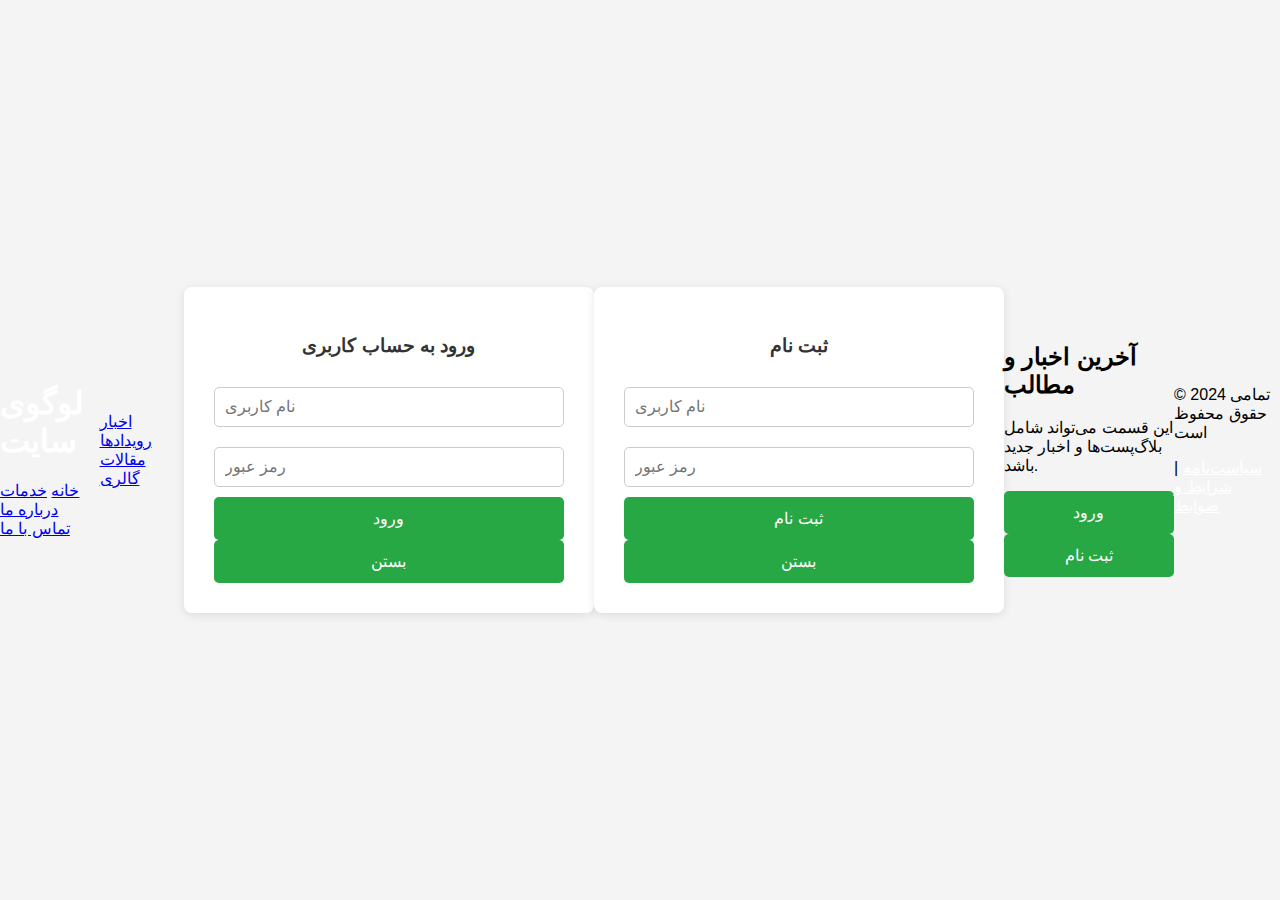
==== index2.html @ 3748f144 "Add files via upload" ====
<!DOCTYPE html>
<html lang="fa">
<head>
    <meta charset="UTF-8">
    <meta name="viewport" content="width=device-width, initial-scale=1.0">
    <title>داشبورد وب‌سایت</title>
    <link rel="stylesheet" href="styles.css">
</head>
<body>

<header>
    <h1 style="color: white;">لوگوی سایت</h1>
    <nav>
        <a href="#">خانه</a>
        <a href="#">خدمات</a>
        <a href="#">درباره ما</a>
        <a href="#">تماس با ما</a>
    </nav>
</header>

<div class="submenu">
    <a href="#">اخبار</a>
    <a href="#">رویدادها</a>
    <a href="#">مقالات</a>
    <a href="#">گالری</a>
</div>

<div class="slider">
    <div class="slides">
        <div class="slide" style="background-image: url('assets/image1.jpg');"></div>
        <div class="slide" style="background-image: url('assets/image2.jpg');"></div>
        <div class="slide" style="background-image: url('assets/image3.jpg');"></div>
    </div>
</div>

<div class="login">
    <h3>ورود به حساب کاربری</h3>
    <input type="text" placeholder="نام کاربری">
    <input type="password" placeholder="رمز عبور">
    <button>ورود</button>
    <button onclick="closeLogin()">بستن</button>
</div>

<div class="register">
    <h3>ثبت نام</h3>
    <input type="text" placeholder="نام کاربری">
    <input type="password" placeholder="رمز عبور">
    <button>ثبت نام</button>
    <button onclick="closeRegister()">بستن</button>
</div>

<div class="overlay" id="overlay" onclick="closeAll()"></div>

<div class="content">
    <h2>آخرین اخبار و مطالب</h2>
    <p>این قسمت می‌تواند شامل بلاگ‌پست‌ها و اخبار جدید باشد.</p>
    <button onclick="openLogin()">ورود</button>
    <button onclick="openRegister()">ثبت نام</button>
</div>

<footer>
    <p>© 2024 تمامی حقوق محفوظ است</p>
    <p><a href="#" style="color: white;">سیاست‌نامه</a> | <a href="#" style="color: white;">شرایط و ضوابط</a></p>
</footer>

<script src="script.js"></script>

</body>
</html>
---- styles.css ----
/* استایل‌های عمومی */
body {
    font-family: 'Arial', sans-serif;
    background-color: #f4f4f4;
    display: flex;
    justify-content: center;
    align-items: center;
    height: 100vh;
    margin: 0;
}

.register {
    background-color: #fff;
    padding: 30px;
    border-radius: 8px;
    box-shadow: 0 2px 10px rgba(0, 0, 0, 0.1);
    max-width: 350px;
    width: 100%;
    text-align: center;
}

.login {
    background-color: #fff;
    padding: 30px;
    border-radius: 8px;
    box-shadow: 0 2px 10px rgba(0, 0, 0, 0.1);
    max-width: 350px;
    width: 100%;
    text-align: center;
}

h3 {
    margin-bottom: 20px;
    color: #333;
}

/* استایل‌های ورودی‌ها */
input[type="text"],
input[type="email"],
input[type="password"] {
    width: 100%;
    padding: 10px;
    margin: 10px 0;
    border: 1px solid #ccc;
    border-radius: 5px;
    font-size: 16px;
    box-sizing: border-box;
}

/* استایل دکمه ورود */
button {
    width: 100%;
    padding: 12px;
    background-color: #28a745;
    color: white;
    border: none;
    border-radius: 5px;
    font-size: 16px;
    cursor: pointer;
    transition: background-color 0.3s ease;
}

button:hover {
    background-color: #218838;
}

/* استایل برای صفحه‌های کوچک‌تر */
@media (max-width: 400px) {
    .register {
        padding: 20px;
        max-width: 300px;
    }
    .login {
        padding: 20px;
        max-width: 300px;
    }

    h3 {
        font-size: 18px;
    }

    button {
        font-size: 14px;
        padding: 10px;
    }
}
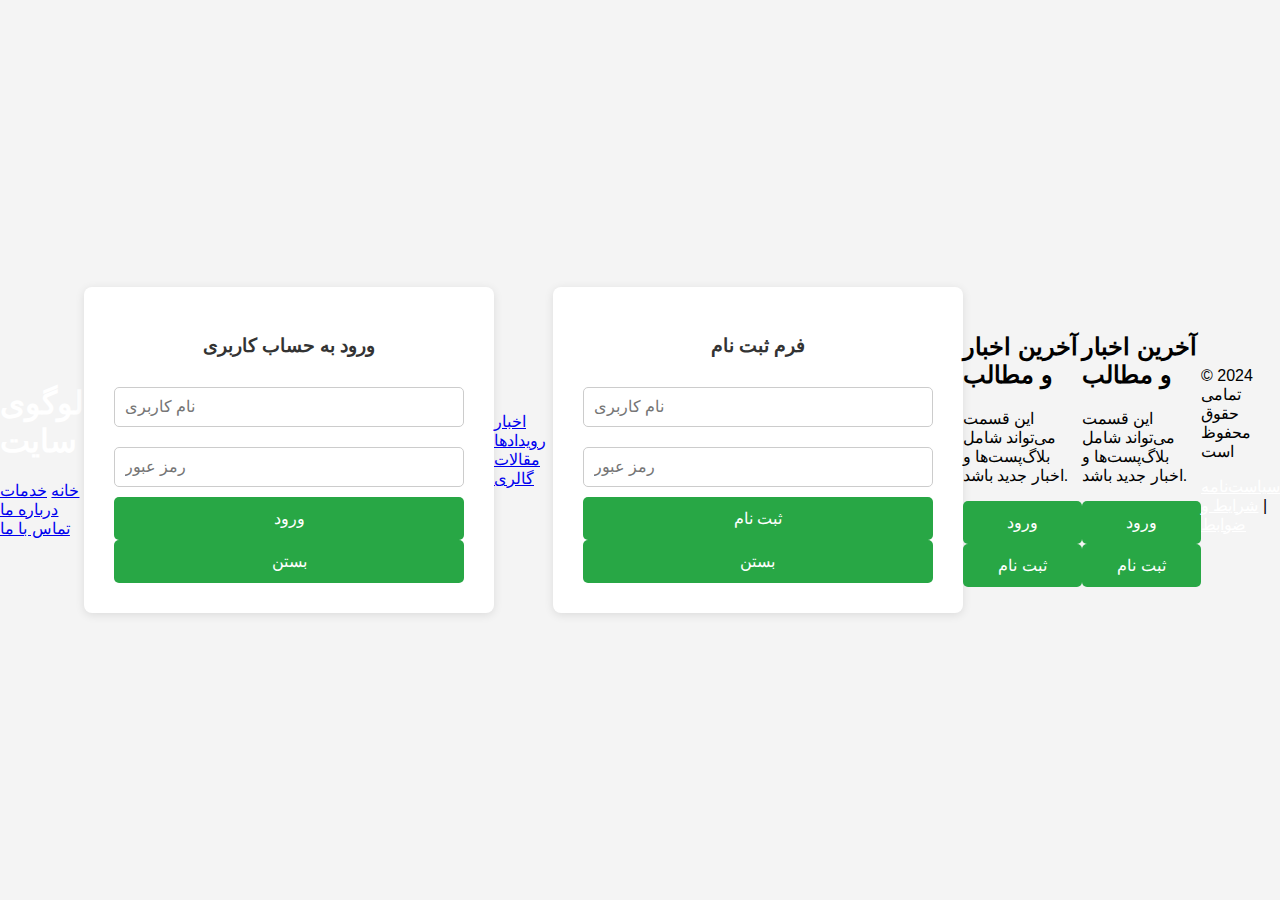
==== commit 5b8da6a2: "homescreen" ====
--- a/index2.html
+++ b/index2.html
@@ -18,6 +18,14 @@
     </nav>
 </header>
 
+<div class="login">
+    <h3>ورود به حساب کاربری</h3>
+    <input type="text" placeholder="نام کاربری">
+    <input type="password" placeholder="رمز عبور">
+    <button>ورود</button>
+    <button onclick="closeLogin()">بستن</button>
+</div>
+
 <div class="submenu">
     <a href="#">اخبار</a>
     <a href="#">رویدادها</a>
@@ -33,16 +41,10 @@
     </div>
 </div>
 
-<div class="login">
-    <h3>ورود به حساب کاربری</h3>
-    <input type="text" placeholder="نام کاربری">
-    <input type="password" placeholder="رمز عبور">
-    <button>ورود</button>
-    <button onclick="closeLogin()">بستن</button>
-</div>
+
 
 <div class="register">
-    <h3>ثبت نام</h3>
+    <h3>فرم ثبت نام</h3>
     <input type="text" placeholder="نام کاربری">
     <input type="password" placeholder="رمز عبور">
     <button>ثبت نام</button>
@@ -50,6 +52,13 @@
 </div>
 
 <div class="overlay" id="overlay" onclick="closeAll()"></div>
+
+<div class="content">
+    <h2>آخرین اخبار و مطالب</h2>
+    <p>این قسمت می‌تواند شامل بلاگ‌پست‌ها و اخبار جدید باشد.</p>
+    <button onclick="openLogin()">ورود</button>
+    <button onclick="openRegister()">ثبت نام</button>
+</div>
 
 <div class="content">
     <h2>آخرین اخبار و مطالب</h2>
